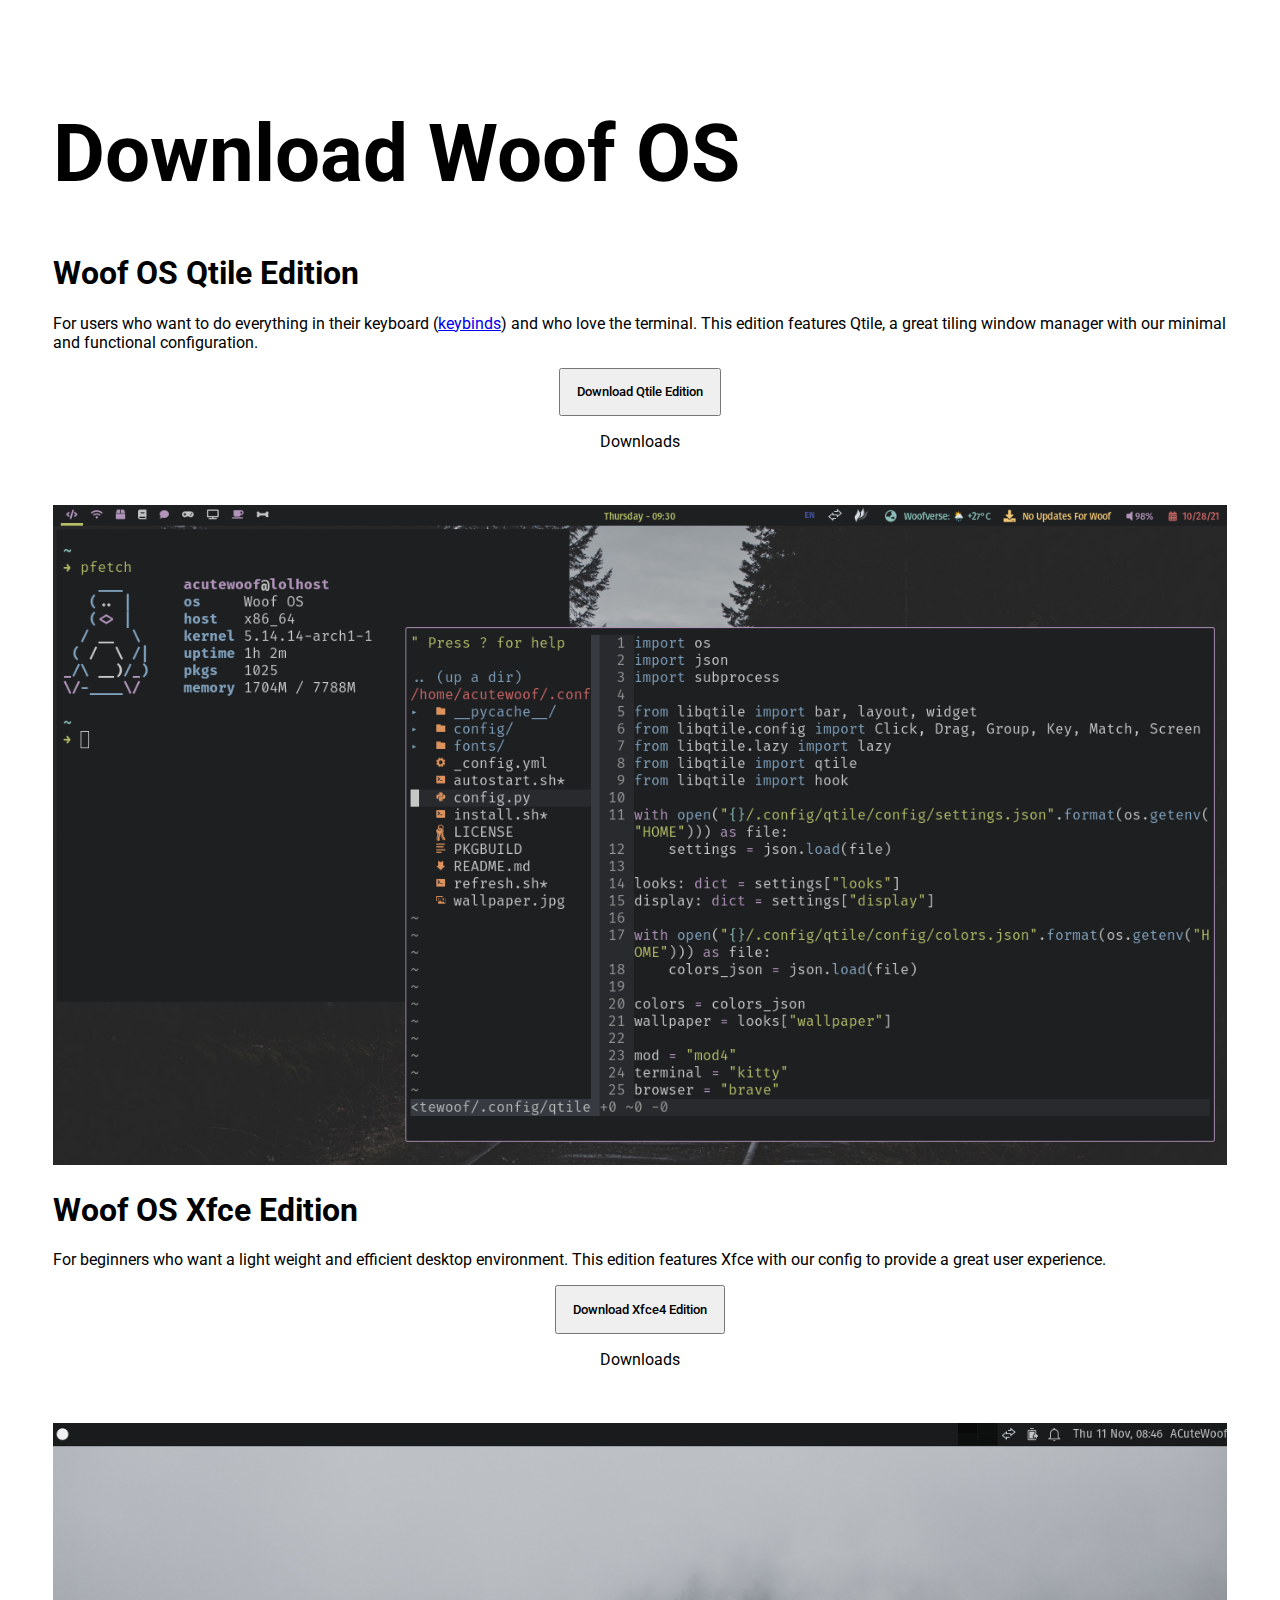
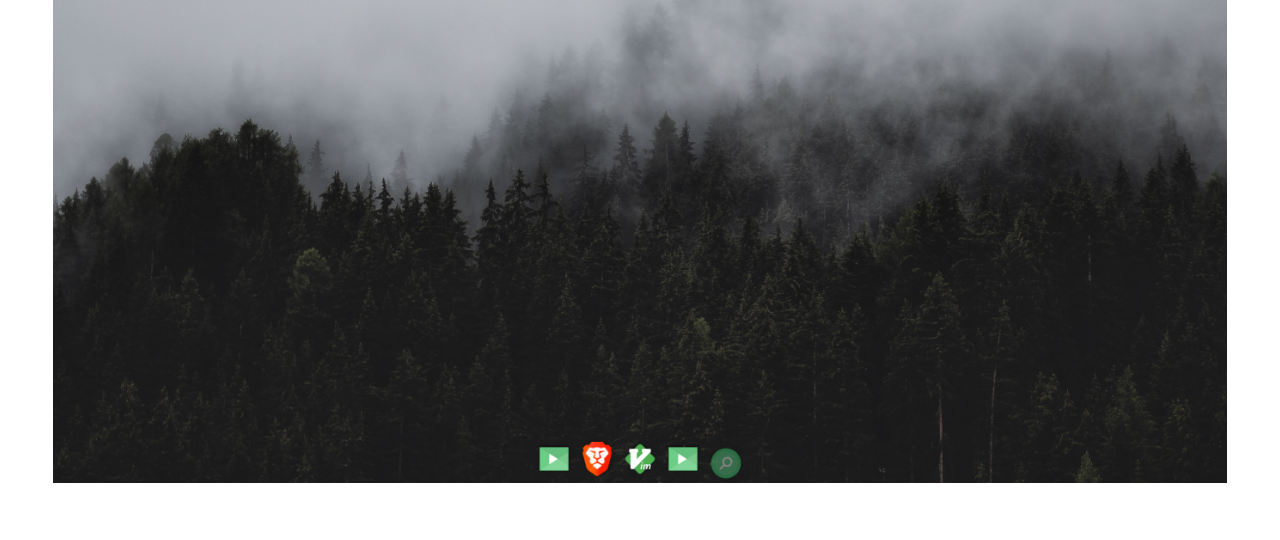
==== downloads.html @ b2035b16 "keybinds" ====
<!DOCTYPE html>
<html>
  <head>
    <title>Download Woof OS</title>
    <style>
      @import url("index.css");
    </style>
  </head>
  <body>
    <main class="img-holder">
      <h1 id="woof-os-h1">Download Woof OS</h1>
      <div class="card">
        <div class="sub card">
          <h1>Woof OS Qtile Edition</h1>
          <p>
            For users who want to do everything in their keyboard (<a
              href="keybinds"
              >keybinds</a
            >) and who love the terminal. This edition features Qtile, a great
            tiling window manager with our minimal and functional configuration.
          </p>
          <div style="text-align: center">
            <button style="width: unset" onclick="redirectQtile()">
              Download Qtile Edition
            </button>
            <p class="dl"><span id="qtile-dl-count"></span> Downloads</p>
          </div>
          <br />
          <br />
          <div style="text-align: center">
            <img src="screenshot.jpg" />
          </div>
        </div>
      </div>
      <div class="card">
        <div class="sub card">
          <h1>Woof OS Xfce Edition</h1>
          <p>
            For beginners who want a light weight and efficient desktop
            environment. This edition features Xfce with our config to provide a
            great user experience.
          </p>
          <div style="text-align: center">
            <button style="width: unset" onclick="redirectXfce4()">
              Download Xfce4 Edition
            </button>
            <p class="dl"><span id="xfce-dl-count"></span> Downloads</p>
          </div>
          <br />
          <br />
          <div style="text-align: center">
            <img src="screenshot-xfce4.png" />
          </div>
        </div>
      </div>
    </main>
    <script src="getDownloads.js"></script>
  </body>
</html>
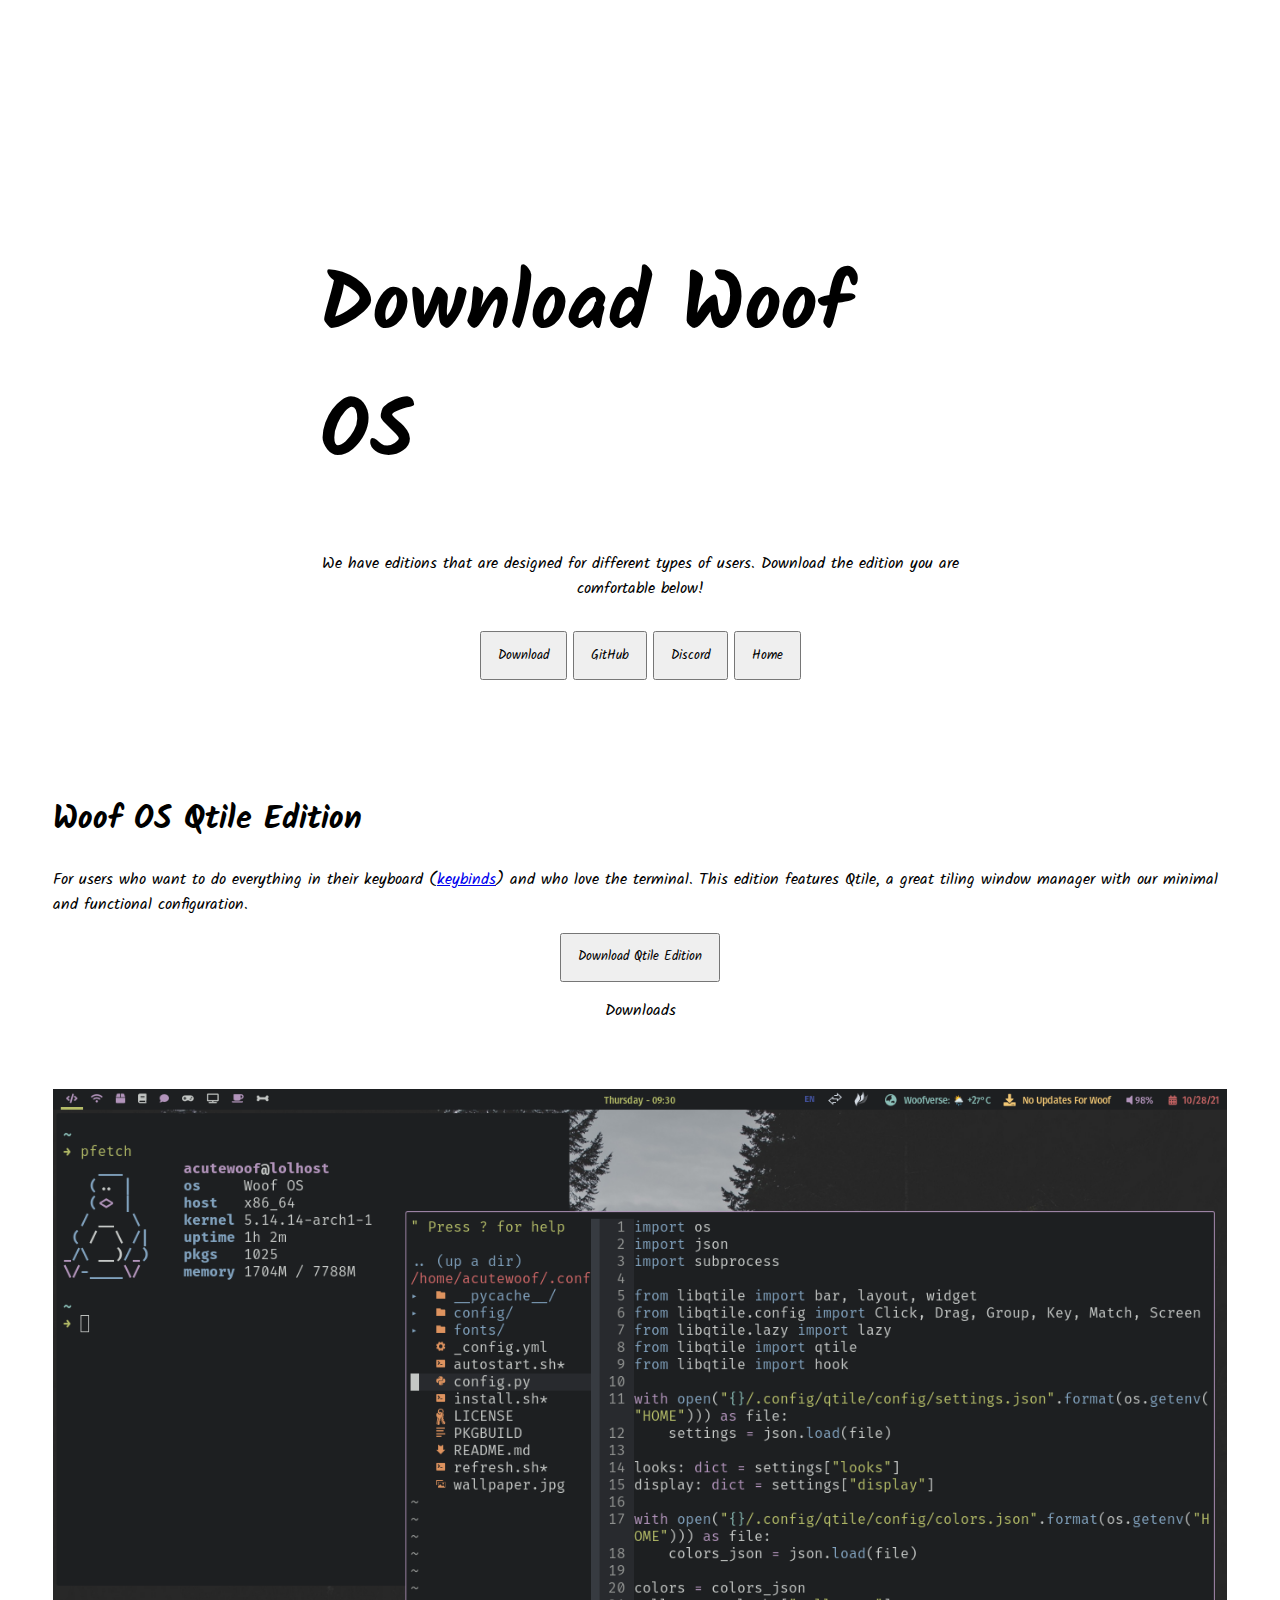
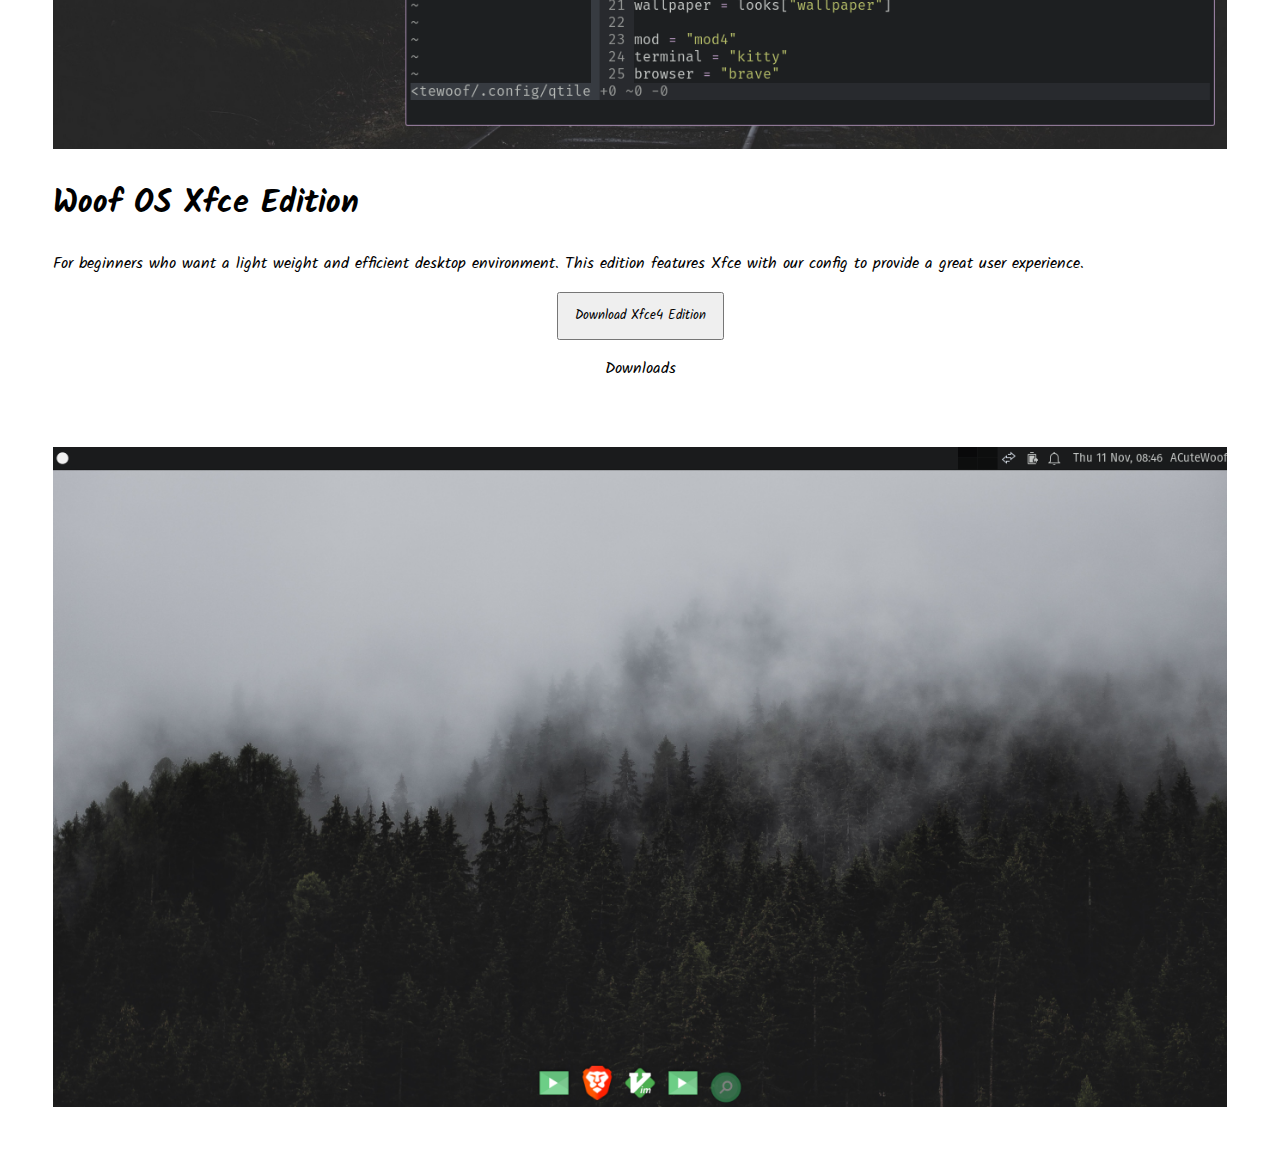
==== commit 2d0c276a: "Descriptions" ====
--- a/downloads.html
+++ b/downloads.html
@@ -8,13 +8,38 @@
   </head>
   <body>
     <main class="img-holder">
-      <h1 id="woof-os-h1">Download Woof OS</h1>
+      <div style="height: 80vh; margin: 0">
+        <div>
+          <div class="center-div">
+            <h1 id="woof-os-h1">Download Woof OS</h1>
+            <div class="sub card" id="what">
+              <p style="text-align: center">
+                We have editions that are designed for different types of users.
+                Download the edition you are comfortable below!
+              </p>
+            </div>
+            <div style="text-align: center; margin: 30px">
+              <a class="btn" href="downloads.html"
+                ><button class="green">Download</button></a
+              >
+              <a class="btn" href="https://github.com/woof-os"
+                ><button>GitHub</button></a
+              >
+              <a class="btn" href="https://discord.gg/p6qNduqwWM"
+                ><button>Discord</button></a
+              >
+              <a class="btn" href="index.html"><button>Home</button></a>
+            </div>
+          </div>
+        </div>
+      </div>
+
       <div class="card">
         <div class="sub card">
           <h1>Woof OS Qtile Edition</h1>
           <p>
             For users who want to do everything in their keyboard (<a
-              href="keybinds"
+              href="keybinds.html"
               >keybinds</a
             >) and who love the terminal. This edition features Qtile, a great
             tiling window manager with our minimal and functional configuration.
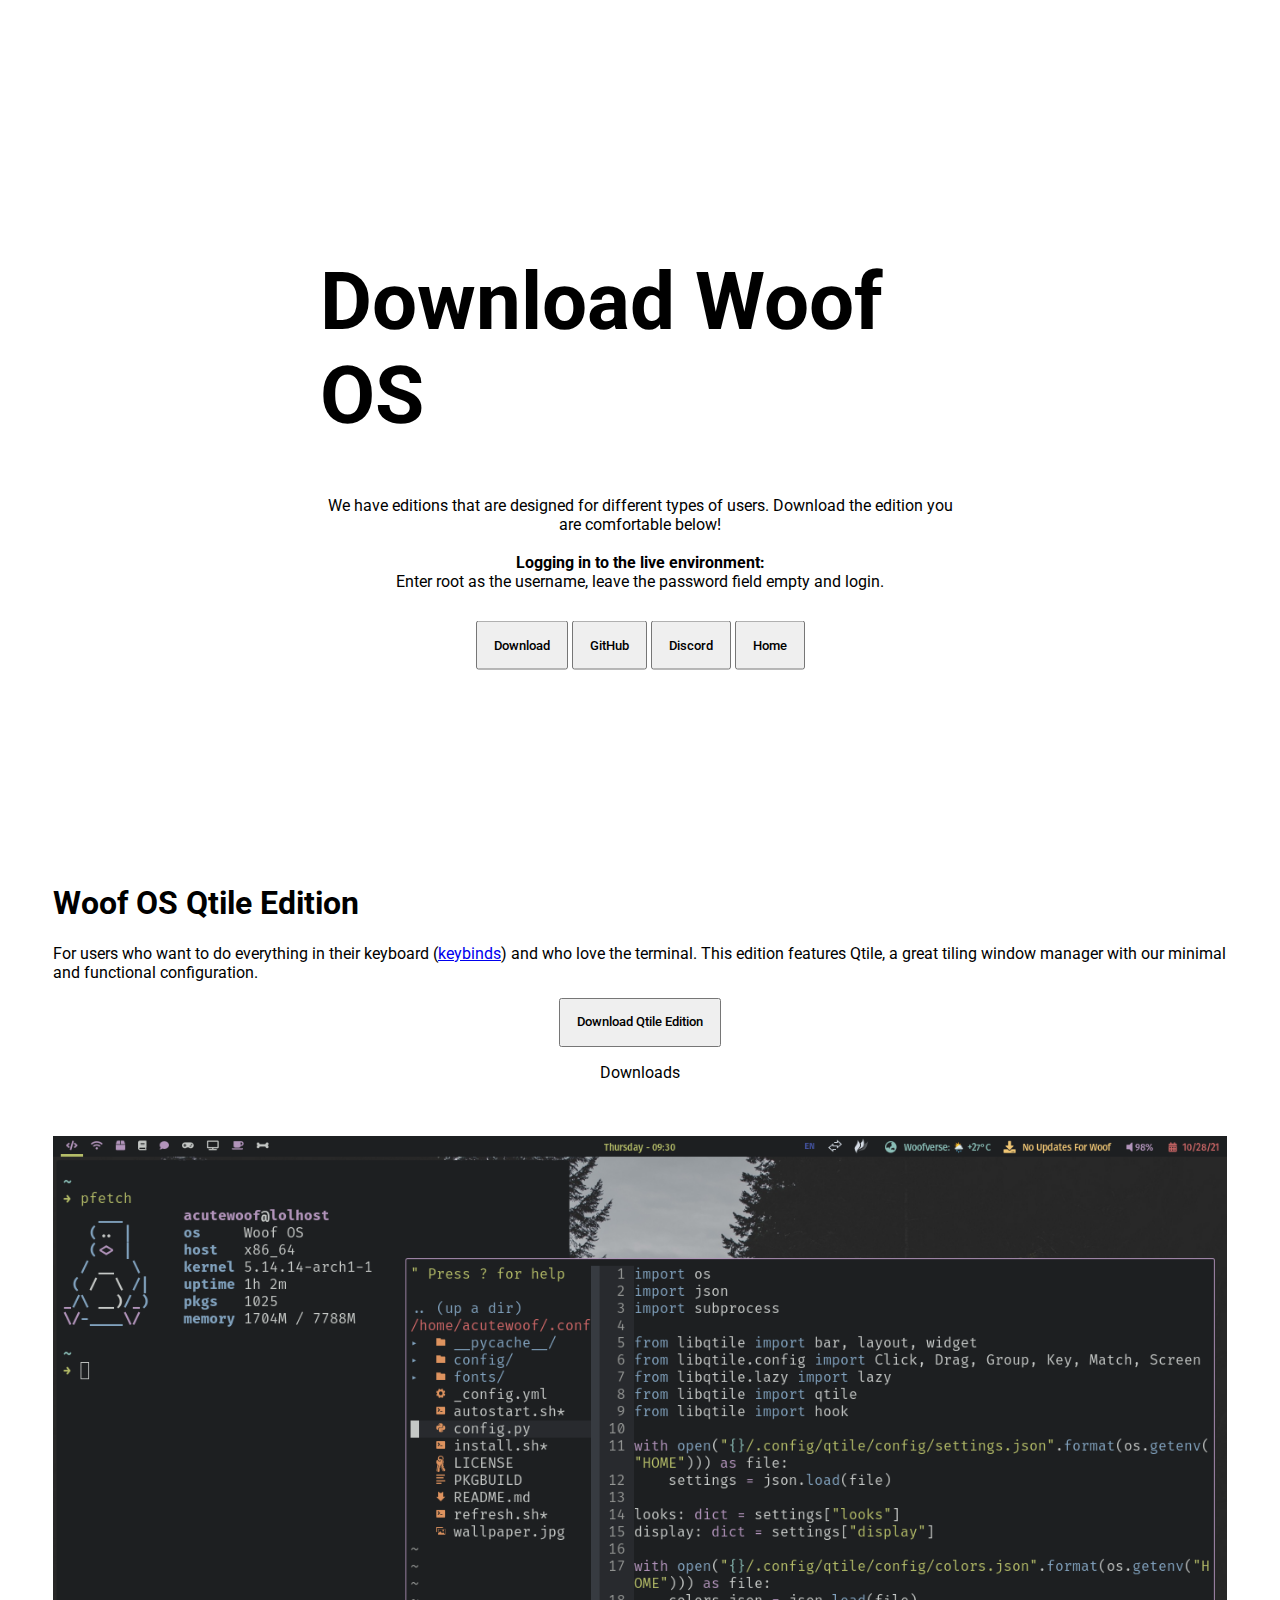
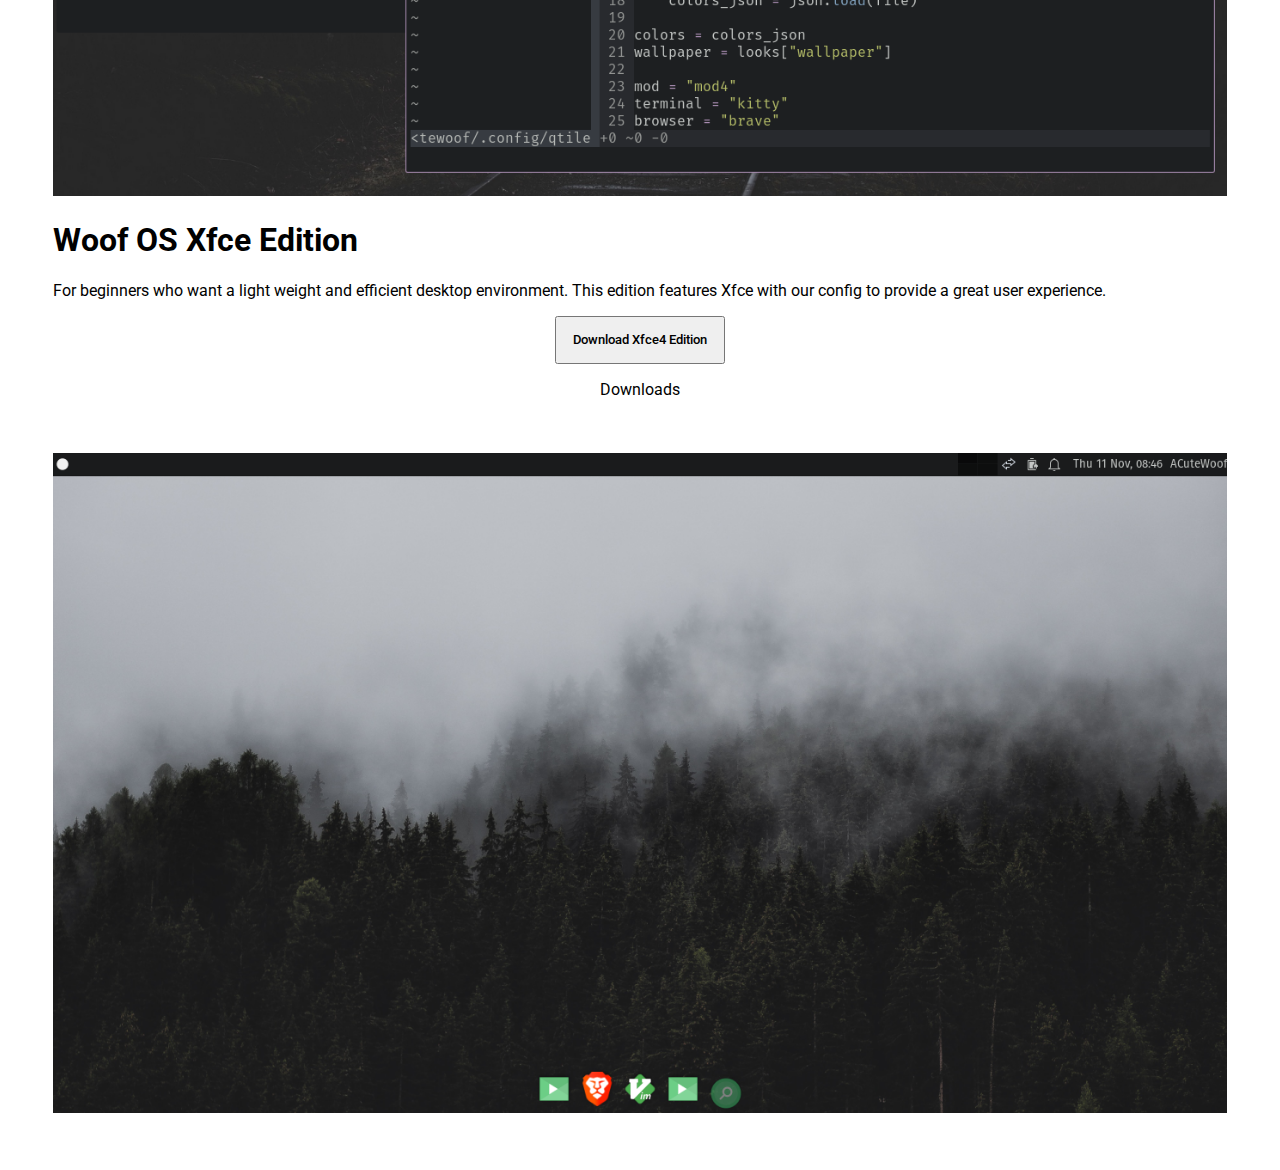
==== commit 4af6ca3f: "font" ====
--- a/downloads.html
+++ b/downloads.html
@@ -8,7 +8,7 @@
   </head>
   <body>
     <main class="img-holder">
-      <div style="height: 80vh; margin: 0">
+      <div style="min-height: 90vh; margin: 0">
         <div>
           <div class="center-div">
             <h1 id="woof-os-h1">Download Woof OS</h1>
@@ -16,6 +16,12 @@
               <p style="text-align: center">
                 We have editions that are designed for different types of users.
                 Download the edition you are comfortable below!
+                <br />
+                <br />
+                <strong>Logging in to the live environment:</strong>
+                <br />
+                Enter <code>root</code> as the username, leave the password
+                field empty and login.
               </p>
             </div>
             <div style="text-align: center; margin: 30px">
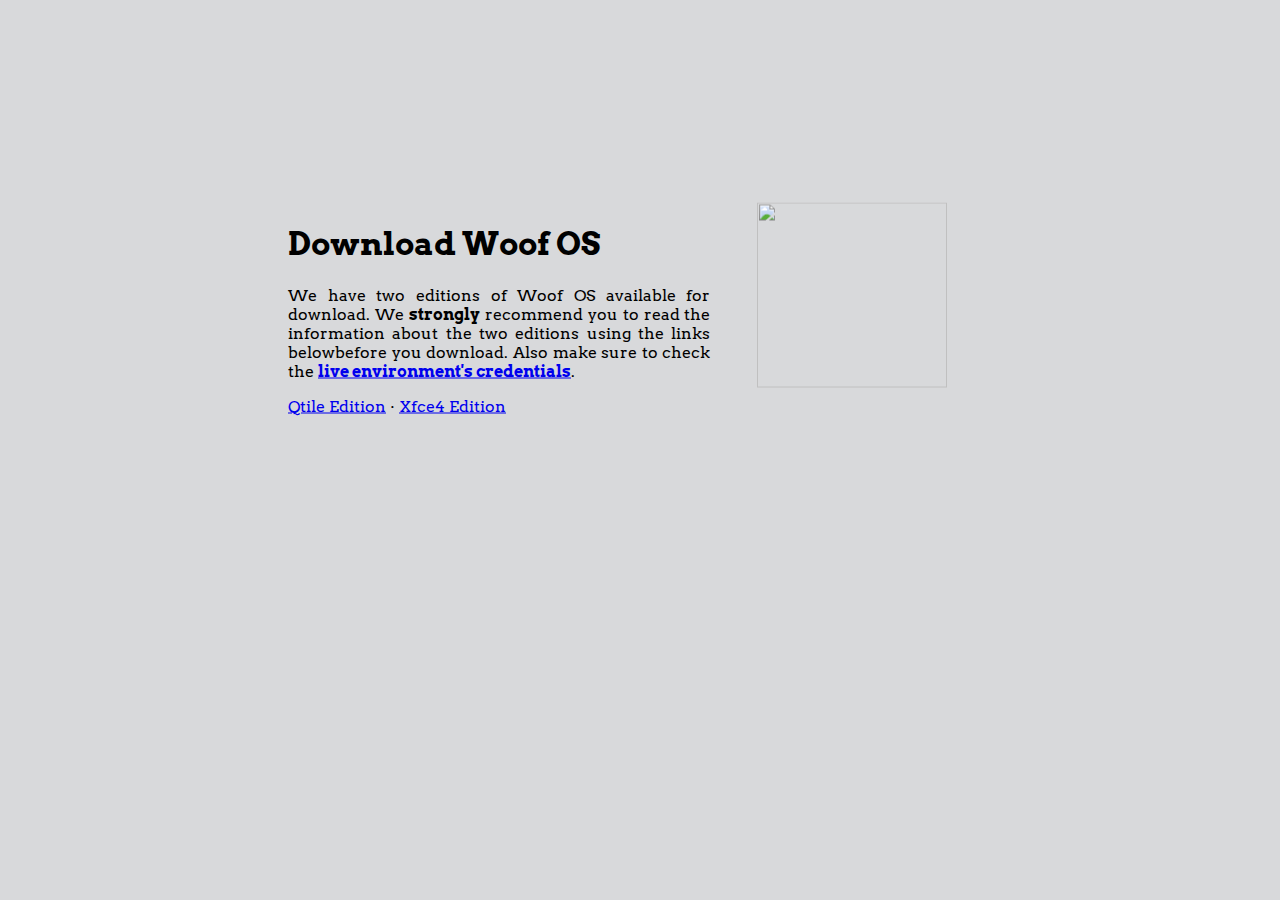
==== commit 908dd0a4: "mvp" ====
--- a/downloads.html
+++ b/downloads.html
@@ -1,90 +1,35 @@
-<!DOCTYPE html>
+<!DOCTYPE html5>
 <html>
   <head>
-    <title>Download Woof OS</title>
+    <title>Woof OS</title>
+    <meta charset="utf-8" />
+    <meta name="viewport" content="width=device-width, initial-scale=1" />
     <style>
-      @import url("index.css");
+      @import url("static/index.css");
     </style>
   </head>
   <body>
-    <main class="img-holder">
-      <div style="min-height: 90vh; margin: 0">
-        <div>
-          <div class="center-div">
-            <h1 id="woof-os-h1">Download Woof OS</h1>
-            <div class="sub card" id="what">
-              <p style="text-align: center">
-                We have editions that are designed for different types of users.
-                Download the edition you are comfortable below!
-                <br />
-                <br />
-                <strong>Logging in to the live environment:</strong>
-                <br />
-                Enter <code>root</code> as the username, leave the password
-                field empty and login.
-              </p>
-            </div>
-            <div style="text-align: center; margin: 30px">
-              <a class="btn" href="downloads.html"
-                ><button class="green">Download</button></a
-              >
-              <a class="btn" href="https://github.com/woof-os"
-                ><button>GitHub</button></a
-              >
-              <a class="btn" href="https://discord.gg/p6qNduqwWM"
-                ><button>Discord</button></a
-              >
-              <a class="btn" href="index.html"><button>Home</button></a>
-            </div>
+    <main>
+      <div class="card container">
+        <div class="icon-and-content">
+          <div class="content-ultra-padding">
+            <h1>Download Woof OS</h1>
+            <p style="padding-right: 10%">
+	    We have two editions of Woof OS available for download. We <strong>strongly</strong> recommend you to read the information about the two editions using the links belowbefore you download. Also make sure to check the <strong><a href="login.html">live environment's credentials</a></strong>.
+            </p>
+	    <p>
+	    <a target="_blank" href="qtile.html">Qtile Edition</a> ·
+	    <a target="_blank" href="xfce4.html">Xfce4 Edition</a>
+	    </p>
           </div>
-        </div>
-      </div>
-
-      <div class="card">
-        <div class="sub card">
-          <h1>Woof OS Qtile Edition</h1>
-          <p>
-            For users who want to do everything in their keyboard (<a
-              href="keybinds.html"
-              >keybinds</a
-            >) and who love the terminal. This edition features Qtile, a great
-            tiling window manager with our minimal and functional configuration.
-          </p>
-          <div style="text-align: center">
-            <button style="width: unset" onclick="redirectQtile()">
-              Download Qtile Edition
-            </button>
-            <p class="dl"><span id="qtile-dl-count"></span> Downloads</p>
-          </div>
-          <br />
-          <br />
-          <div style="text-align: center">
-            <img src="screenshot.jpg" />
-          </div>
-        </div>
-      </div>
-      <div class="card">
-        <div class="sub card">
-          <h1>Woof OS Xfce Edition</h1>
-          <p>
-            For beginners who want a light weight and efficient desktop
-            environment. This edition features Xfce with our config to provide a
-            great user experience.
-          </p>
-          <div style="text-align: center">
-            <button style="width: unset" onclick="redirectXfce4()">
-              Download Xfce4 Edition
-            </button>
-            <p class="dl"><span id="xfce-dl-count"></span> Downloads</p>
-          </div>
-          <br />
-          <br />
-          <div style="text-align: center">
-            <img src="screenshot-xfce4.png" />
+          <div class="logo-container">
+            <img
+              class="logo"
+              src="https://github.com/woof-os.png"
+            />
           </div>
         </div>
       </div>
     </main>
-    <script src="getDownloads.js"></script>
   </body>
 </html>
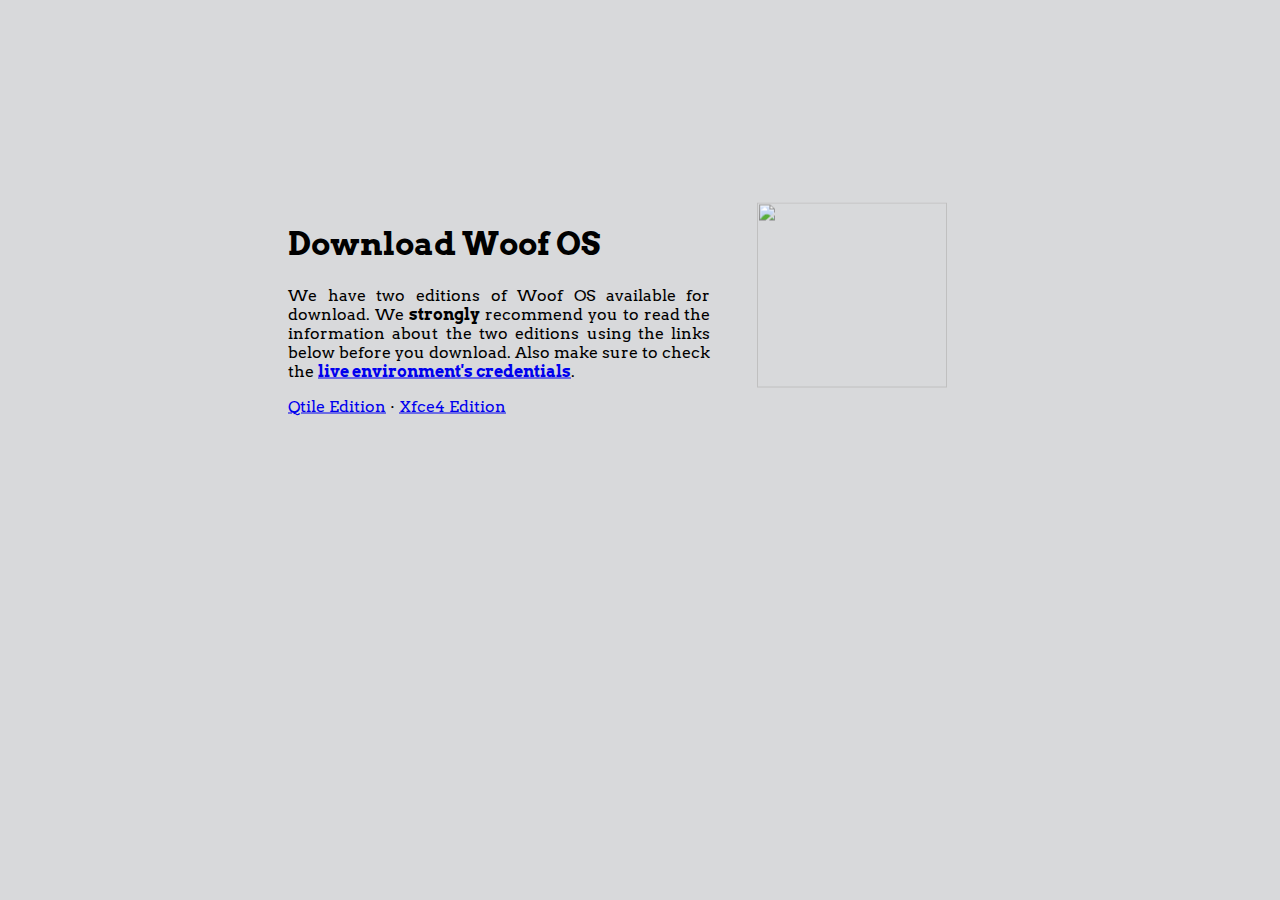
==== commit 1bc13efd: "mobile" ====
--- a/downloads.html
+++ b/downloads.html
@@ -13,20 +13,26 @@
       <div class="card container">
         <div class="icon-and-content">
           <div class="content-ultra-padding">
+            <div class="logo-container mobile">
+              <img class="logo" src="https://github.com/woof-os.png" />
+            </div>
             <h1>Download Woof OS</h1>
             <p style="padding-right: 10%">
-	    We have two editions of Woof OS available for download. We <strong>strongly</strong> recommend you to read the information about the two editions using the links belowbefore you download. Also make sure to check the <strong><a href="login.html">live environment's credentials</a></strong>.
+              We have two editions of Woof OS available for download. We
+              <strong>strongly</strong> recommend you to read the information
+              about the two editions using the links below before you download.
+              Also make sure to check the
+              <strong
+                ><a href="login.html">live environment's credentials</a></strong
+              >.
             </p>
-	    <p>
-	    <a target="_blank" href="qtile.html">Qtile Edition</a> ·
-	    <a target="_blank" href="xfce4.html">Xfce4 Edition</a>
-	    </p>
+            <p>
+              <a href="qtile.html">Qtile Edition</a> ·
+              <a href="xfce4.html">Xfce4 Edition</a>
+            </p>
           </div>
           <div class="logo-container">
-            <img
-              class="logo"
-              src="https://github.com/woof-os.png"
-            />
+            <img class="logo" src="https://github.com/woof-os.png" />
           </div>
         </div>
       </div>
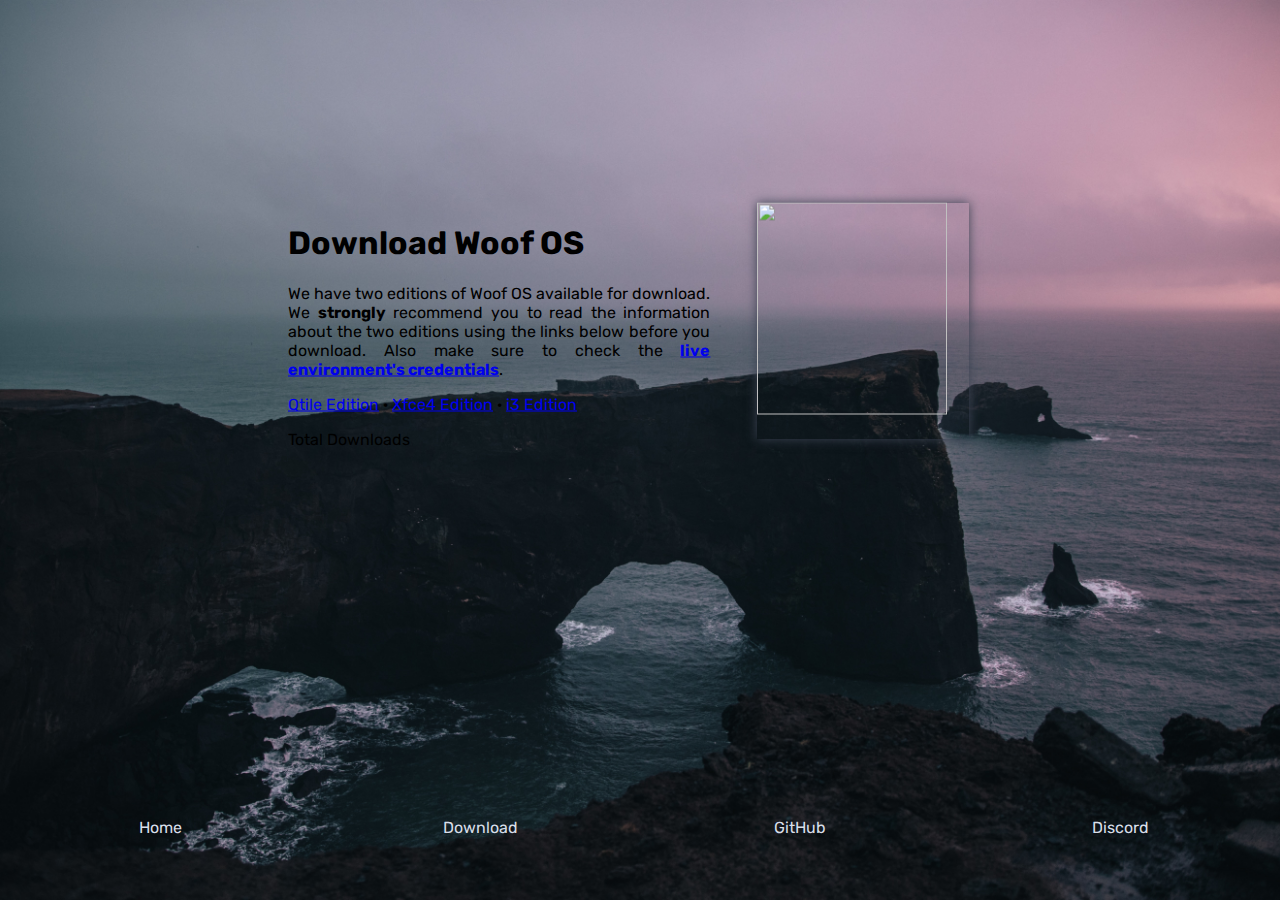
==== commit e90c6050: "." ====
--- a/downloads.html
+++ b/downloads.html
@@ -7,6 +7,10 @@
     <style>
       @import url("static/index.css");
     </style>
+    <script
+      src="https://kit.fontawesome.com/4fe047bac6.js"
+      crossorigin="anonymous"
+    ></script>
   </head>
   <body>
     <main>
@@ -17,7 +21,7 @@
               <img class="logo" src="https://github.com/woof-os.png" />
             </div>
             <h1>Download Woof OS</h1>
-            <p style="padding-right: 10%">
+            <p>
               We have two editions of Woof OS available for download. We
               <strong>strongly</strong> recommend you to read the information
               about the two editions using the links below before you download.
@@ -28,8 +32,10 @@
             </p>
             <p>
               <a href="qtile.html">Qtile Edition</a> ·
-              <a href="xfce4.html">Xfce4 Edition</a>
+              <a href="xfce4.html">Xfce4 Edition</a> ·
+              <a href="i3.html">i3 Edition</a>
             </p>
+            <p><span id="total-dl-count"></span> Total Downloads</p>
           </div>
           <div class="logo-container">
             <img class="logo" src="https://github.com/woof-os.png" />
@@ -37,5 +43,28 @@
         </div>
       </div>
     </main>
+    <footer>
+      <span>
+        <a href="./index.html">
+          <i class="fas fa-home"></i> <span class="desktop">Home</span></a
+        > </span
+      ><span>
+        <a href="./downloads.html"
+          ><i class="fa fa-download" aria-hidden="true"></i>
+          <span class="desktop">Download</span></a
+        > </span
+      ><span>
+        <a href="https://github.com/woof-os"
+          ><i class="fab fa-github-alt"></i>
+          <span class="desktop">GitHub</span></a
+        > </span
+      ><span>
+        <a href="https://discord.gg/p6qNduqwWM"
+          ><i class="fab fa-discord"></i>
+          <span class="desktop">Discord</span></a
+        >
+      </span>
+    </footer>
+    <script src="scripts/getDownloads.js"></script>
   </body>
 </html>
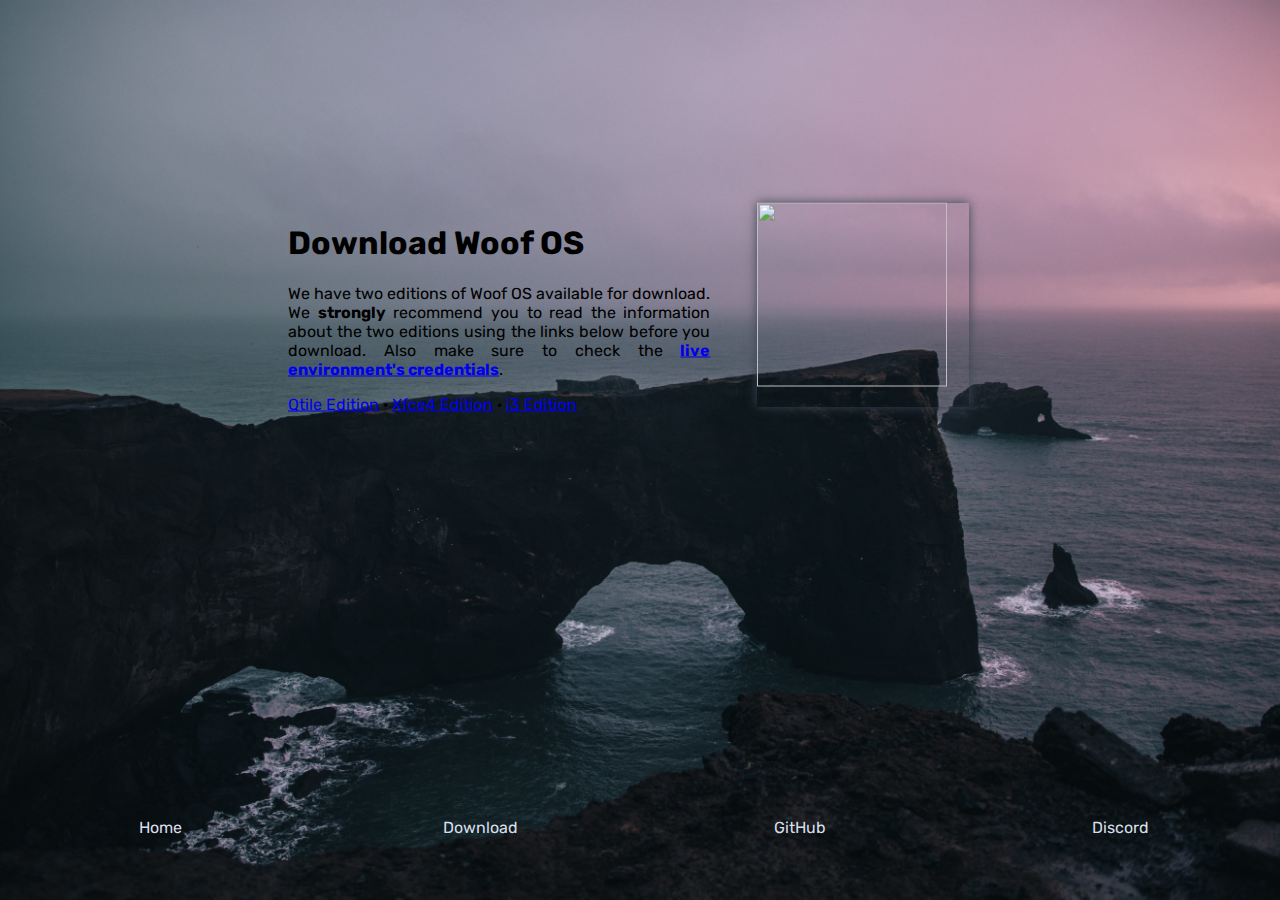
==== commit f68788dd: "." ====
--- a/downloads.html
+++ b/downloads.html
@@ -35,7 +35,6 @@
               <a href="xfce4.html">Xfce4 Edition</a> ·
               <a href="i3.html">i3 Edition</a>
             </p>
-            <p><span id="total-dl-count"></span> Total Downloads</p>
           </div>
           <div class="logo-container">
             <img class="logo" src="https://github.com/woof-os.png" />
